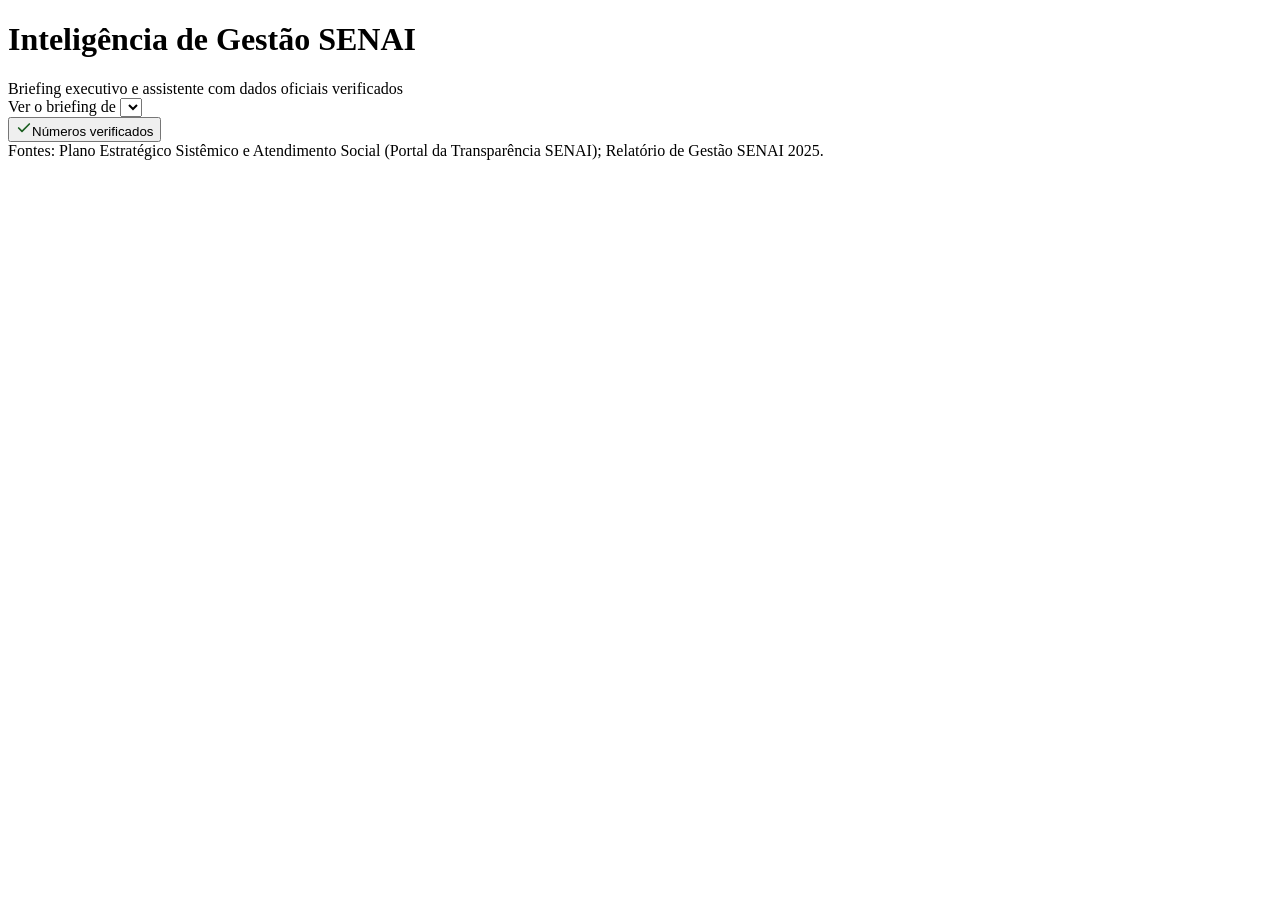
==== app/static/index.html @ 8ffe437f "feat: app FastAPI + front-end a partir do prototipo aprovado" ====
<!doctype html>
<html lang="pt-BR">
<head>
  <meta charset="utf-8">
  <meta name="viewport" content="width=device-width, initial-scale=1">
  <title>Briefing executivo SENAI</title>
  <link rel="preconnect" href="https://fonts.googleapis.com">
  <link rel="preconnect" href="https://fonts.gstatic.com" crossorigin>
  <link href="https://fonts.googleapis.com/css2?family=Inter:wght@400;500;600;700&display=swap" rel="stylesheet">
  <link rel="stylesheet" href="/static/styles.css">
</head>
<body>
  <header class="topo">
    <div class="topo-int">
      <div>
        <h1 class="topo-titulo">Inteligência de Gestão SENAI</h1>
        <div class="topo-sub">Briefing executivo e assistente com dados oficiais verificados</div>
      </div>
      <div id="selo-dados" class="selo-dados" hidden></div>
    </div>
  </header>

  <main>
    <div class="barra">
      <div class="barra-esq">
        <button type="button" id="voltar" class="btn" hidden>← Brasil</button>
        <div class="campo">
          <label for="escopo">Ver o briefing de</label>
          <select id="escopo"></select>
        </div>
      </div>
      <div class="barra-dir">
        <button type="button" id="btn-selo" class="btn btn-selo" aria-expanded="false" aria-controls="confianca">
          <svg aria-hidden="true" width="16" height="16" viewBox="0 0 24 24" fill="none" stroke="#1B5E20" stroke-width="2.5" stroke-linecap="round" stroke-linejoin="round"><path d="M20 6L9 17l-5-5"></path></svg>Números verificados
        </button>
        <a id="exportar" class="btn" hidden>Exportar PDF</a>
      </div>
    </div>

    <section id="confianca" class="cartao confianca" aria-labelledby="confianca-titulo" hidden>
      <h2 id="confianca-titulo">Por que você pode confiar nestes números</h2>
      <div class="confianca-pontos">
        <div><strong>1. Dados oficiais.</strong> Coletados do Portal da Transparência (27 DRs e DN)<span id="confianca-coleta"></span>.</div>
        <div><strong>2. Conferência dupla.</strong> Números nacionais confirmados no Relatório de Gestão 2025 (12 de 12).</div>
        <div><strong>3. A IA só redige.</strong> Usa apenas fatos conferidos; não calcula nem pesquisa fora.</div>
        <div><strong>4. Verificação e revisão.</strong> Todo número é checado na fonte e um analista revisa.</div>
      </div>
    </section>

    <section id="estado" class="cartao estado" role="status" aria-live="polite"></section>

    <div id="conteudo" hidden>
      <div id="briefing-topo"></div>

      <section class="kpis-sec" aria-label="Indicadores-chave">
        <div id="kpis" class="kpis"></div>
        <div id="detalhe" class="detalhe" hidden tabindex="-1"></div>
        <div class="legenda-kpi">Barra: resultado em relação à meta (o traço marca 100%). Clique em um cartão para ver o detalhe.</div>
      </section>

      <div id="briefing-blocos" class="briefing"></div>

      <section id="visao-br" class="cartao visao-br" hidden></section>
      <section id="visao-dr" class="cartao visao-dr" hidden></section>
    </div>

    <footer id="rodape" class="rodape">Fontes: Plano Estratégico Sistêmico e Atendimento Social (Portal da Transparência SENAI); Relatório de Gestão SENAI 2025.</footer>
  </main>

  <script src="/static/app.js"></script>
</body>
</html>
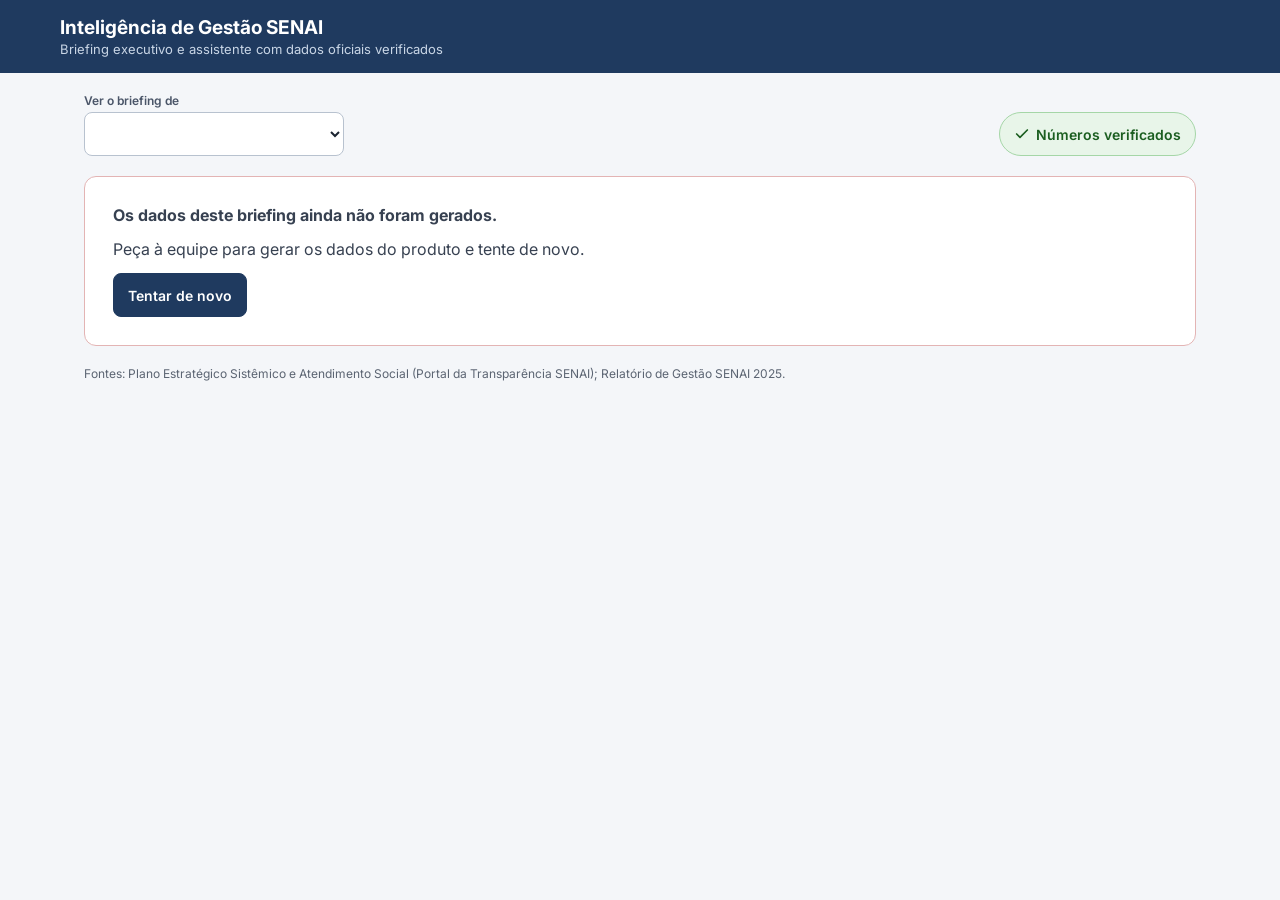
==== commit c698a80e: "release: site estatico, primeira edicao" ====
--- a/app/static/index.html
+++ b/app/static/index.html
@@ -7,7 +7,7 @@
   <link rel="preconnect" href="https://fonts.googleapis.com">
   <link rel="preconnect" href="https://fonts.gstatic.com" crossorigin>
   <link href="https://fonts.googleapis.com/css2?family=Inter:wght@400;500;600;700&display=swap" rel="stylesheet">
-  <link rel="stylesheet" href="/static/styles.css">
+  <link rel="stylesheet" href="styles.css">
 </head>
 <body>
   <header class="topo">
@@ -58,15 +58,15 @@
         <div class="legenda-kpi">Barra: resultado em relação à meta (o traço marca 100%). Clique em um cartão para ver o detalhe.</div>
       </section>
 
-      <div id="briefing-blocos" class="briefing"></div>
-
       <section id="visao-br" class="cartao visao-br" hidden></section>
       <section id="visao-dr" class="cartao visao-dr" hidden></section>
+
+      <div id="briefing-blocos" class="briefing"></div>
     </div>
 
     <footer id="rodape" class="rodape">Fontes: Plano Estratégico Sistêmico e Atendimento Social (Portal da Transparência SENAI); Relatório de Gestão SENAI 2025.</footer>
   </main>
 
-  <script src="/static/app.js"></script>
+  <script src="app.js"></script>
 </body>
 </html>
--- a/app/static/styles.css
+++ b/app/static/styles.css
@@ -0,0 +1,166 @@
+/* Briefing executivo SENAI — reproduz docs/prototipo/prototipo_aprovado.dc.html */
+:root {
+  --marinho: #1F3A5F;
+  --marinho-escuro: #142840;
+  --texto: #1B2430;
+  --texto-2: #374151;
+  --texto-3: #4A5568;
+  --texto-mudo: #5B6472; /* #6B7280 do protótipo escurecido para AA sobre #F4F6F9 */
+  --fundo: #F4F6F9;
+  --borda: #DCE3EC;
+  --borda-forte: #B8C2CF;
+  --trilho: #E7EBF0;
+  --linha: #EEF1F5;
+  --atingido: #0aac23;
+  --atencao: #fbb315;
+  --critico: #dc3c3d;
+  --sem-dado: #C5CEDA;
+  --neutro: #9AA5B4;
+  --verde-fundo: #E8F5E9;
+  --verde-borda: #A5D6A7;
+  --verde-texto: #1B5E20;
+}
+
+* { box-sizing: border-box; }
+body { margin: 0; background: var(--fundo); font-family: Inter, system-ui, sans-serif; color: var(--texto); }
+a { color: var(--marinho); }
+a:hover { color: var(--marinho-escuro); }
+button, select, input { font-family: inherit; }
+[hidden] { display: none !important; }
+.sr-only { position: absolute; width: 1px; height: 1px; overflow: hidden; clip: rect(0 0 0 0); white-space: nowrap; }
+
+:focus-visible { outline: 3px solid var(--marinho); outline-offset: 2px; }
+header :focus-visible, .msg-central :focus-visible { outline-color: #FFFFFF; }
+
+/* Cabeçalho */
+.topo { background: var(--marinho); color: #FFFFFF; padding: 16px 24px; }
+.topo-int { max-width: 1160px; margin: 0 auto; display: flex; flex-wrap: wrap; gap: 12px; align-items: center; justify-content: space-between; }
+.topo-titulo { font-size: 19px; font-weight: 700; margin: 0; }
+.topo-sub { font-size: 13px; color: #C9D6E6; margin-top: 2px; }
+.selo-dados { font-size: 12px; color: #C9D6E6; border: 1px solid #6F88A8; border-radius: 999px; padding: 6px 12px; }
+
+main { max-width: 1160px; margin: 0 auto; padding: 20px 24px 48px; display: flex; flex-direction: column; gap: 20px; }
+
+/* Barra de ferramentas */
+.barra { display: flex; flex-wrap: wrap; gap: 12px; align-items: flex-end; justify-content: space-between; }
+.barra-esq { display: flex; flex-wrap: wrap; gap: 10px; align-items: flex-end; }
+.barra-dir { display: flex; gap: 8px; flex-wrap: wrap; }
+.campo { display: flex; flex-direction: column; gap: 4px; }
+.campo label { font-size: 12px; font-weight: 600; color: var(--texto-3); }
+.campo select { font-size: 16px; padding: 10px 12px; border: 1px solid var(--borda-forte); border-radius: 8px; background: #FFFFFF; color: var(--texto); min-width: 260px; min-height: 44px; }
+.btn { font-size: 14px; font-weight: 600; background: #FFFFFF; color: var(--marinho); border: 1px solid var(--borda-forte); border-radius: 8px; padding: 10px 14px; min-height: 44px; cursor: pointer; text-decoration: none; display: inline-flex; align-items: center; }
+.btn:hover { background: #F7F9FC; color: var(--marinho-escuro); }
+.btn-selo { background: var(--verde-fundo); color: var(--verde-texto); border-color: var(--verde-borda); border-radius: 999px; gap: 6px; }
+.btn-selo:hover { background: #DDF0DF; color: var(--verde-texto); }
+.btn-primario { background: var(--marinho); color: #FFFFFF; border-color: var(--marinho); }
+.btn-primario:hover { background: var(--marinho-escuro); color: #FFFFFF; }
+
+/* Painéis genéricos */
+.cartao { background: #FFFFFF; border: 1px solid var(--borda); border-radius: 12px; padding: 20px; }
+.confianca { border-color: var(--verde-borda); padding: 18px 22px; display: flex; flex-direction: column; gap: 12px; }
+.confianca h2 { margin: 0; font-size: 16px; font-weight: 700; color: var(--verde-texto); }
+.confianca-pontos { display: flex; flex-wrap: wrap; gap: 14px; font-size: 14px; line-height: 1.45; color: var(--texto-2); }
+.confianca-pontos > div { flex: 1 1 220px; }
+
+.estado { font-size: 16px; color: var(--texto-2); padding: 28px; display: flex; flex-direction: column; gap: 14px; align-items: flex-start; }
+.estado-erro { border-color: #E3B4B4; }
+.aviso { font-size: 16px; color: var(--texto-2); padding: 22px 26px; }
+
+#conteudo { display: flex; flex-direction: column; gap: 20px; }
+
+/* Mensagem central */
+.msg-central { background: var(--marinho); color: #FFFFFF; border-radius: 12px; padding: 22px 26px; display: flex; flex-direction: column; gap: 8px; }
+.msg-central-rot { font-size: 12px; font-weight: 600; letter-spacing: 0.06em; text-transform: uppercase; color: #C9D6E6; }
+.msg-central p { margin: 0; font-size: 20px; line-height: 1.45; font-weight: 500; }
+
+/* KPIs */
+.kpis-sec { display: flex; flex-direction: column; gap: 8px; }
+.kpis { display: flex; flex-wrap: wrap; gap: 12px; }
+.kpi { flex: 1 1 230px; text-align: left; cursor: pointer; background: #FFFFFF; color: var(--texto); border-radius: 12px; padding: 14px 16px; border: 1px solid var(--borda); display: flex; flex-direction: column; gap: 6px; }
+.kpi[aria-expanded="true"] { border: 2px solid var(--marinho); padding: 13px 15px; }
+.kpi:hover { border-color: var(--marinho); }
+.kpi-rot { font-size: 13px; font-weight: 600; color: var(--texto-3); }
+.kpi-valor { font-size: 30px; font-weight: 700; line-height: 1.1; text-decoration: underline dotted #9AA5B4; text-underline-offset: 6px; }
+.kpi-comp { font-size: 13px; color: var(--texto-3); }
+.barra-kpi { position: relative; display: block; height: 8px; background: var(--trilho); border-radius: 4px; margin-top: 2px; }
+.barra-kpi-ench { position: absolute; left: 0; top: 0; bottom: 0; border-radius: 4px; }
+.barra-kpi-meta { position: absolute; top: -4px; bottom: -4px; width: 2px; background: var(--texto); left: 66.667%; }
+.kpi-rodape { display: flex; justify-content: space-between; gap: 8px; font-size: 13px; font-weight: 600; }
+.kpi-acao { color: var(--marinho); }
+.status { display: inline-flex; align-items: center; gap: 6px; }
+.ponto { flex: none; width: 10px; height: 10px; border-radius: 999px; display: inline-block; }
+.legenda-kpi { font-size: 12px; color: var(--texto-mudo); }
+
+.detalhe { background: #FFFFFF; border: 1px solid var(--marinho); border-radius: 12px; padding: 16px 20px; display: flex; flex-direction: column; gap: 8px; }
+.detalhe-cab { display: flex; justify-content: space-between; align-items: center; gap: 12px; }
+.detalhe-cab h3 { margin: 0; font-size: 16px; font-weight: 700; color: var(--marinho); }
+.btn-link { font-size: 14px; background: none; border: none; color: var(--marinho); cursor: pointer; min-height: 44px; padding: 0 8px; text-decoration: underline; }
+.detalhe ul { list-style: none; margin: 0; padding: 0; }
+.detalhe li { display: flex; flex-wrap: wrap; align-items: center; justify-content: space-between; gap: 8px; padding: 7px 0; border-bottom: 1px solid var(--linha); font-size: 14px; }
+.detalhe li > span:first-child { display: flex; align-items: center; gap: 8px; }
+.detalhe-valor { font-weight: 600; }
+.detalhe-nota { font-size: 12px; color: var(--texto-mudo); }
+[title].tem-dica { text-decoration: underline dotted #9AA5B4; text-underline-offset: 3px; cursor: help; }
+
+/* Briefing */
+.briefing { display: grid; grid-template-columns: repeat(3, minmax(0, 1fr)); gap: 20px; align-items: start; }
+.coluna { min-width: 0; display: flex; flex-direction: column; gap: 8px; }
+.coluna-resto { display: flex; flex-direction: column; gap: 8px; }
+h2.sec { margin: 0; font-size: 16px; color: var(--marinho); display: flex; align-items: center; gap: 8px; }
+.item { background: #FFFFFF; border-radius: 10px; padding: 12px 14px; border: 1px solid var(--borda); display: flex; flex-direction: column; gap: 4px; }
+.item-t { font-size: 14px; font-weight: 600; }
+.item-x { font-size: 14px; line-height: 1.45; color: var(--texto-3); }
+.item-quem { font-size: 12px; color: var(--marinho); font-weight: 600; }
+.btn-ver-mais { align-self: flex-start; font-size: 14px; font-weight: 600; background: none; border: none; color: var(--marinho); cursor: pointer; min-height: 44px; padding: 0 4px; text-decoration: underline; text-underline-offset: 3px; }
+.btn-ver-mais:hover { color: var(--marinho-escuro); }
+
+/* Visão Brasil */
+.visao-br { display: flex; flex-direction: column; gap: 16px; }
+.visao-cab { display: flex; flex-direction: column; gap: 6px; }
+.visao-cab h2, .visao-dr h2 { margin: 0; font-size: 20px; line-height: 1.3; color: var(--marinho); }
+.como-ler { margin: 0; font-size: 14px; line-height: 1.5; color: var(--texto-2); }
+.regioes { display: flex; flex-wrap: wrap; gap: 8px; }
+.btn-regiao { font-size: 14px; font-weight: 600; background: #FFFFFF; color: var(--marinho); border: 1px solid var(--marinho); border-radius: 999px; padding: 8px 16px; min-height: 44px; cursor: pointer; }
+.btn-regiao[aria-pressed="true"] { background: var(--marinho); color: #FFFFFF; }
+.br-corpo { display: flex; flex-wrap: wrap; gap: 24px; align-items: flex-start; }
+.mapa-col { flex: 1 1 340px; max-width: 420px; display: flex; flex-direction: column; gap: 10px; }
+.mapa { display: grid; grid-template-columns: repeat(6, minmax(0, 1fr)); gap: 6px; }
+.uf { aspect-ratio: 1; min-height: 44px; border: 2px solid #FFFFFF; border-radius: 6px; color: #0b0b0b; cursor: pointer; display: flex; flex-direction: column; align-items: center; justify-content: center; gap: 1px; padding: 2px; }
+.uf.fora { opacity: 0.25; }
+.uf:hover { border-color: var(--marinho); }
+.uf-sigla { font-size: 13px; font-weight: 700; }
+.uf-valor { font-size: 11px; }
+.legenda-mapa { display: flex; flex-wrap: wrap; gap: 6px 14px; font-size: 12px; color: var(--texto-2); }
+.legenda-mapa span { display: flex; align-items: center; gap: 6px; }
+.quad { width: 12px; height: 12px; border-radius: 3px; display: inline-block; }
+.reg-col { flex: 1 1 420px; min-width: 0; display: flex; flex-direction: column; gap: 12px; }
+.numeros { display: flex; flex-wrap: wrap; gap: 10px; }
+.numero { flex: 1 1 150px; background: var(--fundo); border-radius: 10px; padding: 12px 14px; display: flex; flex-direction: column; gap: 4px; }
+.numero-rot { font-size: 12px; font-weight: 600; color: var(--texto-3); }
+.numero-val { font-size: 24px; font-weight: 700; }
+.numero-nota { font-size: 12px; color: var(--texto-3); }
+.lista-titulo { font-size: 13px; font-weight: 600; color: var(--texto-3); margin: 0; }
+.drs { display: flex; flex-wrap: wrap; gap: 8px; }
+.dr { flex: 1 1 170px; text-align: left; background: #FFFFFF; color: var(--texto); border: 1px solid var(--borda); border-radius: 10px; padding: 10px 12px; min-height: 44px; cursor: pointer; display: flex; flex-direction: column; gap: 3px; }
+.dr:hover { border-color: var(--marinho); }
+.dr-nome { display: flex; align-items: center; gap: 6px; font-size: 14px; font-weight: 600; }
+.dr-info { font-size: 12px; color: var(--texto-3); }
+
+/* Visão DR */
+.visao-dr { display: flex; flex-wrap: wrap; gap: 24px; align-items: center; }
+.visao-dr img { flex: 1 1 400px; max-width: 520px; width: 100%; height: auto; }
+.visao-dr-texto { flex: 1 1 280px; display: flex; flex-direction: column; gap: 10px; }
+
+footer.rodape { font-size: 12px; color: var(--texto-mudo); }
+
+/* Uma coluna abaixo de 760px */
+@media (max-width: 759px) {
+  .topo, main { padding-left: 16px; padding-right: 16px; }
+  .barra, .barra-esq, .barra-dir { flex-direction: column; align-items: stretch; }
+  .campo select { min-width: 0; width: 100%; }
+  .btn { justify-content: center; }
+  .kpis, .br-corpo, .numeros, .drs, .visao-dr, .confianca-pontos { flex-direction: column; }
+  .briefing { grid-template-columns: minmax(0, 1fr); }
+  .kpi, .mapa-col, .reg-col, .numero, .dr, .visao-dr img, .visao-dr-texto, .confianca-pontos > div { flex: 0 0 auto; width: 100%; max-width: none; }
+  .msg-central p { font-size: 18px; }
+}
